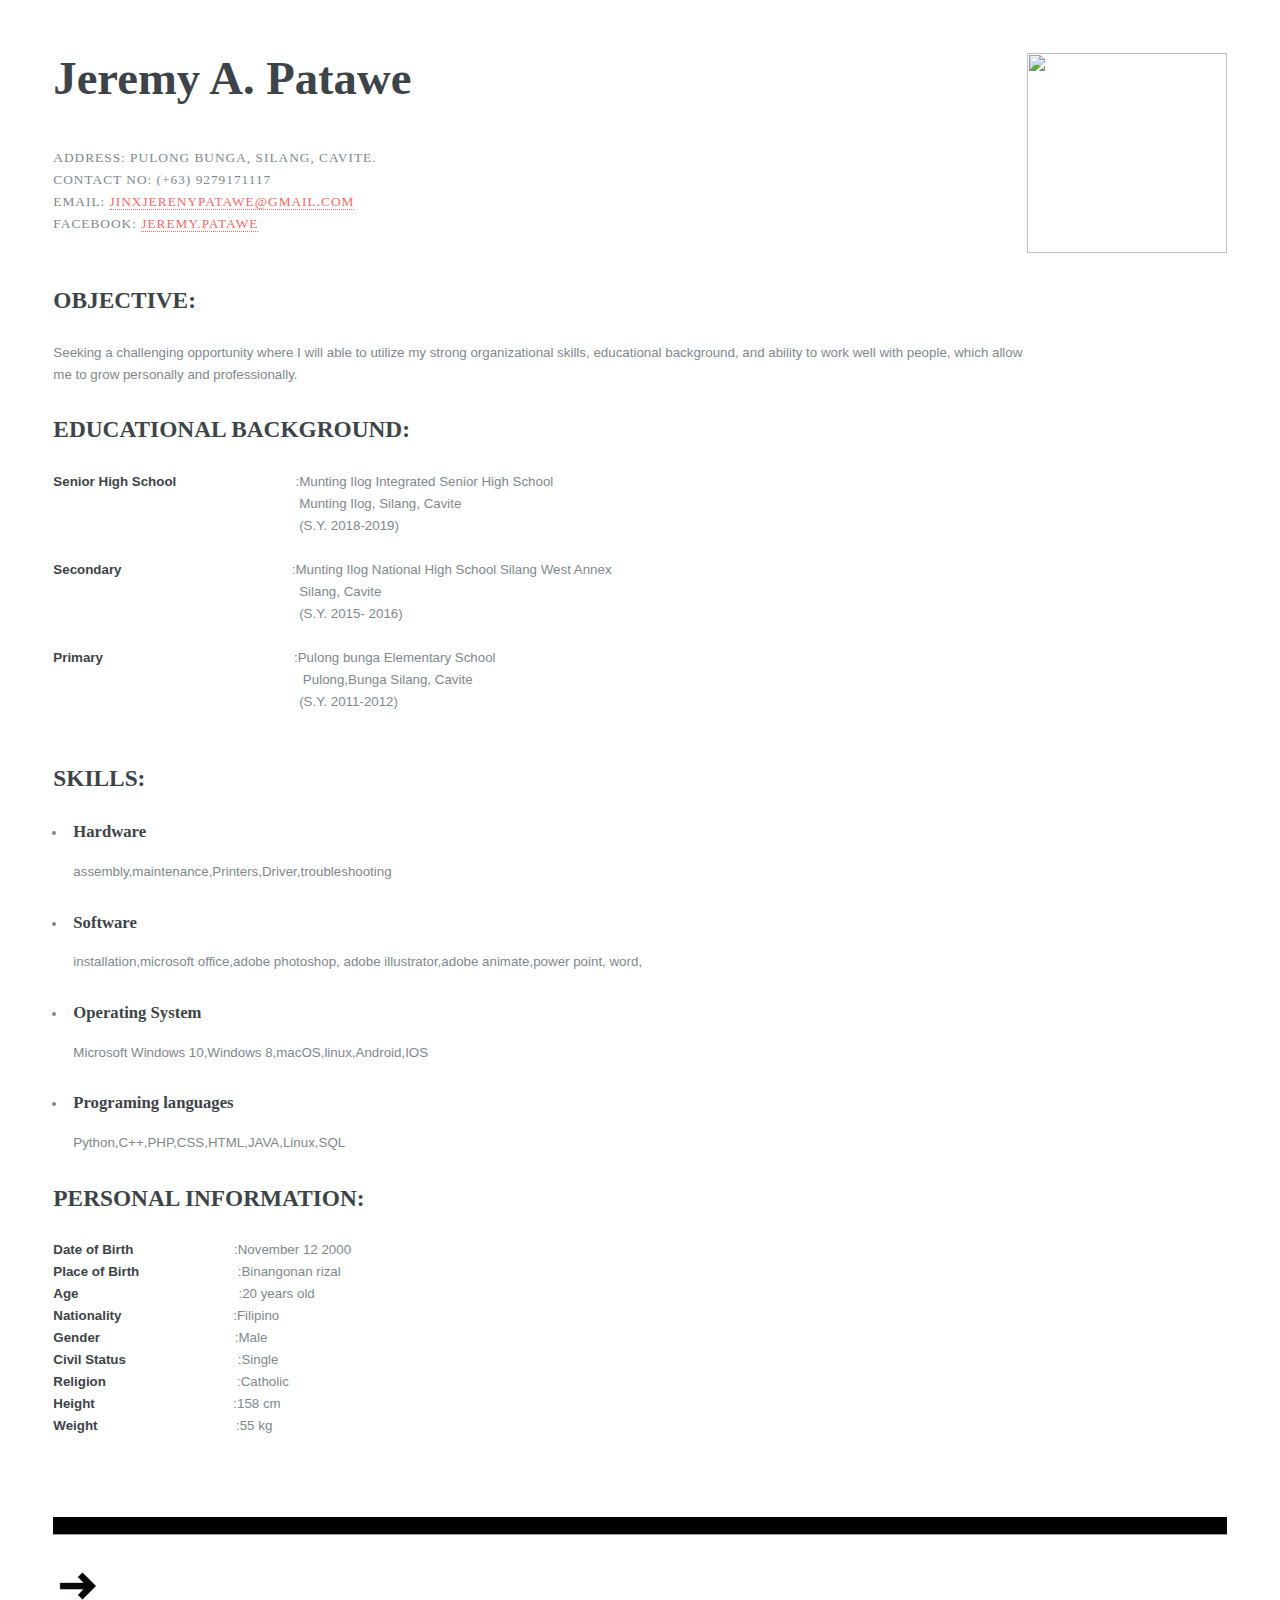
==== index.html @ 968ca58b "my first site" ====
<!DOCTYPE HTML>
<html>
	<head>
		<title>resume</title>
		<meta charset="utf-8" />
		<meta name="viewport" content="width=device-width, initial-scale=1, user-scalable=no" />
		<link rel="stylesheet" href="assets/css/main.css" />
	</head>
	<body class="is-preload">

			<div id="wrapper">

					<div id="main">
						<div class="inner">

							

							<!-- Banner -->
								<section id="banner">
									<div class="content">
										<header>
											<h1>Jeremy A. Patawe</h1>
											<br>
											<p>Address: Pulong Bunga, silang, Cavite.
												<br> Contact No: (+63) 9279171117
												<br> Email: <a href="https://mail.google.com/mail/u/0/?tab=rm#inboxhttps://mail.google.com/mail/u/0/?tab=rm#inbox">jinxjerenypatawe@gmail.com</a>
												<br> Facebook: <A href="https://www.facebook.com/jeremy.patawe">jeremy.patawe</A>
											</p>
										</header>
										<br>
										<h2>OBJECTIVE:</h2>
										<p>Seeking a challenging opportunity where I will able to utilize my strong organizational skills, educational background, and ability to work well with people, which allow me to grow personally and professionally.</p>

										<h2>EDUCATIONAL BACKGROUND:</h2>
										<p>
											<strong>Senior High School</strong> &emsp; &emsp;  &emsp;  &emsp; &emsp;  &emsp;  &emsp;:Munting Ilog Integrated Senior High School<br>
											&emsp; &emsp;  &emsp;  &emsp; &emsp;  &emsp;  &emsp; &emsp; &emsp;  &emsp;  &emsp; &emsp;  &emsp;  &emsp; &nbsp; Munting Ilog, Silang, Cavite<br>
											&emsp; &emsp;  &emsp;  &emsp; &emsp;  &emsp;  &emsp; &emsp; &emsp;  &emsp;  &emsp; &emsp;  &emsp;  &emsp; &nbsp; (S.Y. 2018-2019)<br><br>

											<strong>Secondary</strong> &emsp; &emsp;  &emsp; &emsp; &emsp;  &emsp;  &emsp; &emsp;  &emsp;  &emsp;:Munting Ilog National High School Silang West Annex<br>
											&emsp; &emsp;  &emsp;  &emsp; &emsp;  &emsp;  &emsp; &emsp; &emsp;  &emsp;  &emsp; &emsp;  &emsp;  &emsp; &nbsp; Silang, Cavite<br>
											&emsp; &emsp;  &emsp;  &emsp; &emsp;  &emsp;  &emsp; &emsp; &emsp;  &emsp;  &emsp; &emsp;  &emsp;  &emsp; &nbsp; (S.Y. 2015- 2016)<br><br>

											<strong>Primary</strong> &emsp; &emsp;  &emsp; &emsp; &emsp;  &emsp;  &emsp; &emsp;  &emsp;  &emsp; &emsp; :Pulong bunga Elementary School<br>
											&emsp; &emsp;  &emsp;  &emsp; &emsp;  &emsp;  &emsp; &emsp; &emsp;  &emsp;  &emsp; &emsp;  &emsp; &nbsp;  &nbsp; &emsp;Pulong,Bunga Silang, Cavite<br>
											&emsp; &emsp;  &emsp;  &emsp; &emsp;  &emsp;  &emsp; &emsp; &emsp;  &emsp;  &emsp; &emsp;  &emsp;  &emsp; &nbsp; (S.Y. 2011-2012)<br><br>
										</p>


										<h2>SKILLS:</h2>
										<ul>
											<li><strong><h3>Hardware</h3></strong>
											<p>assembly,maintenance,Printers,Driver,troubleshooting</p>
											</li>

											<li><strong><h3>Software</h3></strong>
											<p>installation,microsoft office,adobe photoshop, adobe illustrator,adobe animate,power point, word,</p>
											</li>

											<li><strong><h3>Operating System</h3></strong>
											<p>Microsoft Windows 10,Windows 8,macOS,linux,Android,IOS</p>
											</li>

											<li><strong><h3>Programing languages</h3></strong>
											<p>Python,C++,PHP,CSS,HTML,JAVA,Linux,SQL</p>
											</li>
										</ul>


										<h2>PERSONAL INFORMATION:</h2>
										<p>
											<strong>Date of Birth</strong> &emsp;&emsp;&emsp;&emsp;&emsp;&emsp;&emsp; :November 12 2000<br>
											<strong>Place of Birth</strong> &emsp;&emsp;&emsp;&emsp;&emsp;&emsp;&nbsp;&nbsp;&nbsp; :Binangonan rizal<br>
											<strong>Age</strong>&emsp;&emsp;&emsp;&emsp;&emsp;&emsp;&emsp;&emsp;&emsp;&emsp;&emsp;&emsp;:20 years old<br>
											<strong>Nationality</strong> &emsp; &emsp;&emsp;&emsp;&emsp;&emsp; &emsp;&nbsp; :Filipino<br>
											<strong>Gender</strong> &emsp;&emsp;&emsp;&emsp;&emsp;&emsp;&emsp;&emsp;&emsp;&nbsp;&nbsp; :Male<br>
											<strong>Civil Status</strong> &emsp;&emsp;&emsp;&emsp;&emsp;&emsp;&emsp;&nbsp;&nbsp;&nbsp; :Single<br>
											<strong>Religion</strong> &emsp;&emsp;&emsp;&emsp;&emsp;&emsp;&emsp;&emsp;&emsp;&nbsp; :Catholic<br>
											<strong>Height</strong> &emsp;&emsp;&emsp;&emsp;&emsp;&emsp;&emsp;&emsp;&emsp;&nbsp;&nbsp;&nbsp; :158 cm<br>
											<strong>Weight</strong> &emsp;&emsp;&emsp;&emsp;&emsp;&emsp;&emsp;&emsp;&emsp;&nbsp;&nbsp;&nbsp; :55 kg<br>
										
										</p>
										
									</div>
									
										<img src="image/patawe.jpg" alt="" / width="200" height="200">
									
								</section>
								
								<hr color="black" size="20">

								<a href="next.html">
									<img src="image/left1.png" style="width:50px;height:50px;border:0" >
								</a>
							
						</div>
					</div>

			</div>		

		<!-- Scripts -->
			<script src="assets/js/jquery.min.js"></script>
			<script src="assets/js/browser.min.js"></script>
			<script src="assets/js/breakpoints.min.js"></script>
			<script src="assets/js/util.js"></script>
			<script src="assets/js/main.js"></script>

	</body>
</html>
---- assets/css/main.css ----
html, body, div, span, applet, object,
iframe, h1, h2, h3, h4, h5, h6, p, blockquote,
pre, a, abbr, acronym, address, big, cite,
code, del, dfn, em, img, ins, kbd, q, s, samp,
small, strike, strong, sub, sup, tt, var, b,
u, i, center, dl, dt, dd, ol, ul, li, fieldset,
form, label, legend, table, caption, tbody,
tfoot, thead, tr, th, td, article, aside,
canvas, details, embed, figure, figcaption,
footer, header, hgroup, menu, nav, output, ruby,
section, summary, time, mark, audio, video {
  margin: 0;
  padding: 0;
  border: 0;
  font-size: 100%;
  font: inherit;
  vertical-align: baseline; }
.center {
  display: block;
  margin-left: auto;
  margin-right: auto;
  width: 50%;
}
  
article, aside, details, figcaption, figure,
footer, header, hgroup, menu, nav, section {
  display: block; }

body {
  line-height: 1; }

ol, ul {
  list-style: none; }

blockquote, q {
  quotes: none; }
  blockquote:before, blockquote:after, q:before, q:after {
    content: '';
    content: none; }

table {
  border-collapse: collapse;
  border-spacing: 0; }

body {
  -webkit-text-size-adjust: none; }

mark {
  background-color: transparent;
  color: inherit; }

input::-moz-focus-inner {
  border: 0;
  padding: 0; }

input, select, textarea {
  -moz-appearance: none;
  -webkit-appearance: none;
  -ms-appearance: none;
  appearance: none; }

/* Basic */
@-ms-viewport {
  width: device-width; }

body {
  -ms-overflow-style: scrollbar; }

@media screen and (max-width: 480px) {
  html, body {
    min-width: 320px; } }

html {
  box-sizing: border-box; }

*, *:before, *:after {
  box-sizing: inherit; }

body {
  background: #ffffff; }
  body.is-preload *, body.is-preload *:before, body.is-preload *:after, body.is-resizing *, body.is-resizing *:before, body.is-resizing *:after {
    -moz-animation: none !important;
    -webkit-animation: none !important;
    -ms-animation: none !important;
    animation: none !important;
    -moz-transition: none !important;
    -webkit-transition: none !important;
    -ms-transition: none !important;
    transition: none !important; }

/* Type */
body, input, select, textarea {
  color: #7f888f;
  font-family: "Open Sans", sans-serif;
  font-size: 13pt;
  font-weight: 400;
  line-height: 1.65; }
  @media screen and (max-width: 1680px) {
    body, input, select, textarea {
      font-size: 11pt; } }
  @media screen and (max-width: 1280px) {
    body, input, select, textarea {
      font-size: 10pt; } }
  @media screen and (max-width: 360px) {
    body, input, select, textarea {
      font-size: 9pt; } }

a {
  -moz-transition: color 0.2s ease-in-out, border-bottom-color 0.2s ease-in-out;
  -webkit-transition: color 0.2s ease-in-out, border-bottom-color 0.2s ease-in-out;
  -ms-transition: color 0.2s ease-in-out, border-bottom-color 0.2s ease-in-out;
  transition: color 0.2s ease-in-out, border-bottom-color 0.2s ease-in-out;
  border-bottom: dotted 1px;
  color: #f56a6a;
  text-decoration: none; }
  a:hover {
    border-bottom-color: #f56a6a;
    color: #f56a6a !important; }
    a:hover strong {
      color: inherit; }

strong, b {
  color: #3d4449;
  font-weight: 600; }

em, i {
  font-style: italic; }

p {
  margin: 0 0 2em 0; }

h1, h2, h3, h4, h5, h6 {
  color: #3d4449;
  font-family: "Roboto Slab", serif;
  font-weight: 700;
  line-height: 1.5;
  margin: 0 0 1em 0; }
  h1 a, h2 a, h3 a, h4 a, h5 a, h6 a {
    color: inherit;
    text-decoration: none;
    border-bottom: 0; }

h1 {
  font-size: 4em;
  margin: 0 0 0.5em 0;
  line-height: 1.3; }

h2 {
  font-size: 1.75em; }

h3 {
  font-size: 1.25em; }

h4 {
  font-size: 1.1em; }

h5 {
  font-size: 0.9em; }

h6 {
  font-size: 0.7em; }

@media screen and (max-width: 1680px) {
  h1 {
    font-size: 3.5em; } }

@media screen and (max-width: 980px) {
  h1 {
    font-size: 3.25em; } }

@media screen and (max-width: 736px) {
  h1 {
    font-size: 2em;
    line-height: 1.4; }
  h2 {
    font-size: 1.5em; } }

sub {
  font-size: 0.8em;
  position: relative;
  top: 0.5em; }

sup {
  font-size: 0.8em;
  position: relative;
  top: -0.5em; }

blockquote {
  border-left: solid 3px rgba(210, 215, 217, 0.75);
  font-style: italic;
  margin: 0 0 2em 0;
  padding: 0.5em 0 0.5em 2em; }

code {
  background: rgba(230, 235, 237, 0.25);
  border-radius: 0.375em;
  border: solid 1px rgba(210, 215, 217, 0.75);
  font-family: "Courier New", monospace;
  font-size: 0.9em;
  margin: 0 0.25em;
  padding: 0.25em 0.65em; }

pre {
  -webkit-overflow-scrolling: touch;
  font-family: "Courier New", monospace;
  font-size: 0.9em;
  margin: 0 0 2em 0; }
  pre code {
    display: block;
    line-height: 1.75;
    padding: 1em 1.5em;
    overflow-x: auto; }

hr {
  border: 0;
  border-bottom: solid 1px rgba(210, 215, 217, 0.75);
  margin: 2em 0; }
  hr.major {
    margin: 3em 0; }

.align-left {
  text-align: left; }

.align-center {
  text-align: center; }

.align-right {
  text-align: right; }

/* Row */
.row {
  display: flex;
  flex-wrap: wrap;
  box-sizing: border-box;
  align-items: stretch; }
  .row > * {
    box-sizing: border-box; }
  .row.gtr-uniform > * > :last-child {
    margin-bottom: 0; }
  .row.aln-left {
    justify-content: flex-start; }
  .row.aln-center {
    justify-content: center; }
  .row.aln-right {
    justify-content: flex-end; }
  .row.aln-top {
    align-items: flex-start; }
  .row.aln-middle {
    align-items: center; }
  .row.aln-bottom {
    align-items: flex-end; }
  .row > .imp {
    order: -1; }
  .row > .col-1 {
    width: 8.33333%; }
  .row > .off-1 {
    margin-left: 8.33333%; }
  .row > .col-2 {
    width: 16.66667%; }
  .row > .off-2 {
    margin-left: 16.66667%; }
  .row > .col-3 {
    width: 25%; }
  .row > .off-3 {
    margin-left: 25%; }
  .row > .col-4 {
    width: 33.33333%; }
  .row > .off-4 {
    margin-left: 33.33333%; }
  .row > .col-5 {
    width: 41.66667%; }
  .row > .off-5 {
    margin-left: 41.66667%; }
  .row > .col-6 {
    width: 50%; }
  .row > .off-6 {
    margin-left: 50%; }
  .row > .col-7 {
    width: 58.33333%; }
  .row > .off-7 {
    margin-left: 58.33333%; }
  .row > .col-8 {
    width: 66.66667%; }
  .row > .off-8 {
    margin-left: 66.66667%; }
  .row > .col-9 {
    width: 75%; }
  .row > .off-9 {
    margin-left: 75%; }
  .row > .col-10 {
    width: 83.33333%; }
  .row > .off-10 {
    margin-left: 83.33333%; }
  .row > .col-11 {
    width: 91.66667%; }
  .row > .off-11 {
    margin-left: 91.66667%; }
  .row > .col-12 {
    width: 100%; }
  .row > .off-12 {
    margin-left: 100%; }
  .row.gtr-0 {
    margin-top: 0;
    margin-left: 0em; }
    .row.gtr-0 > * {
      padding: 0 0 0 0em; }
    .row.gtr-0.gtr-uniform {
      margin-top: 0em; }
      .row.gtr-0.gtr-uniform > * {
        padding-top: 0em; }
  .row.gtr-25 {
    margin-top: 0;
    margin-left: -0.375em; }
    .row.gtr-25 > * {
      padding: 0 0 0 0.375em; }
    .row.gtr-25.gtr-uniform {
      margin-top: -0.375em; }
      .row.gtr-25.gtr-uniform > * {
        padding-top: 0.375em; }
  .row.gtr-50 {
    margin-top: 0;
    margin-left: -0.75em; }
    .row.gtr-50 > * {
      padding: 0 0 0 0.75em; }
    .row.gtr-50.gtr-uniform {
      margin-top: -0.75em; }
      .row.gtr-50.gtr-uniform > * {
        padding-top: 0.75em; }
  .row {
    margin-top: 0;
    margin-left: -1.5em; }
    .row > * {
      padding: 0 0 0 1.5em; }
    .row.gtr-uniform {
      margin-top: -1.5em; }
      .row.gtr-uniform > * {
        padding-top: 1.5em; }
  .row.gtr-150 {
    margin-top: 0;
    margin-left: -2.25em; }
    .row.gtr-150 > * {
      padding: 0 0 0 2.25em; }
    .row.gtr-150.gtr-uniform {
      margin-top: -2.25em; }
      .row.gtr-150.gtr-uniform > * {
        padding-top: 2.25em; }
  .row.gtr-200 {
    margin-top: 0;
    margin-left: -3em; }
    .row.gtr-200 > * {
      padding: 0 0 0 3em; }
    .row.gtr-200.gtr-uniform {
      margin-top: -3em; }
      .row.gtr-200.gtr-uniform > * {
        padding-top: 3em; }
  @media screen and (max-width: 1680px) {
    .row {
      display: flex;
      flex-wrap: wrap;
      box-sizing: border-box;
      align-items: stretch; }
      .row > * {
        box-sizing: border-box; }
      .row.gtr-uniform > * > :last-child {
        margin-bottom: 0; }
      .row.aln-left {
        justify-content: flex-start; }
      .row.aln-center {
        justify-content: center; }
      .row.aln-right {
        justify-content: flex-end; }
      .row.aln-top {
        align-items: flex-start; }
      .row.aln-middle {
        align-items: center; }
      .row.aln-bottom {
        align-items: flex-end; }
      .row > .imp-xlarge {
        order: -1; }
      .row > .col-1-xlarge {
        width: 8.33333%; }
      .row > .off-1-xlarge {
        margin-left: 8.33333%; }
      .row > .col-2-xlarge {
        width: 16.66667%; }
      .row > .off-2-xlarge {
        margin-left: 16.66667%; }
      .row > .col-3-xlarge {
        width: 25%; }
      .row > .off-3-xlarge {
        margin-left: 25%; }
      .row > .col-4-xlarge {
        width: 33.33333%; }
      .row > .off-4-xlarge {
        margin-left: 33.33333%; }
      .row > .col-5-xlarge {
        width: 41.66667%; }
      .row > .off-5-xlarge {
        margin-left: 41.66667%; }
      .row > .col-6-xlarge {
        width: 50%; }
      .row > .off-6-xlarge {
        margin-left: 50%; }
      .row > .col-7-xlarge {
        width: 58.33333%; }
      .row > .off-7-xlarge {
        margin-left: 58.33333%; }
      .row > .col-8-xlarge {
        width: 66.66667%; }
      .row > .off-8-xlarge {
        margin-left: 66.66667%; }
      .row > .col-9-xlarge {
        width: 75%; }
      .row > .off-9-xlarge {
        margin-left: 75%; }
      .row > .col-10-xlarge {
        width: 83.33333%; }
      .row > .off-10-xlarge {
        margin-left: 83.33333%; }
      .row > .col-11-xlarge {
        width: 91.66667%; }
      .row > .off-11-xlarge {
        margin-left: 91.66667%; }
      .row > .col-12-xlarge {
        width: 100%; }
      .row > .off-12-xlarge {
        margin-left: 100%; }
      .row.gtr-0 {
        margin-top: 0;
        margin-left: 0em; }
        .row.gtr-0 > * {
          padding: 0 0 0 0em; }
        .row.gtr-0.gtr-uniform {
          margin-top: 0em; }
          .row.gtr-0.gtr-uniform > * {
            padding-top: 0em; }
      .row.gtr-25 {
        margin-top: 0;
        margin-left: -0.375em; }
        .row.gtr-25 > * {
          padding: 0 0 0 0.375em; }
        .row.gtr-25.gtr-uniform {
          margin-top: -0.375em; }
          .row.gtr-25.gtr-uniform > * {
            padding-top: 0.375em; }
      .row.gtr-50 {
        margin-top: 0;
        margin-left: -0.75em; }
        .row.gtr-50 > * {
          padding: 0 0 0 0.75em; }
        .row.gtr-50.gtr-uniform {
          margin-top: -0.75em; }
          .row.gtr-50.gtr-uniform > * {
            padding-top: 0.75em; }
      .row {
        margin-top: 0;
        margin-left: -1.5em; }
        .row > * {
          padding: 0 0 0 1.5em; }
        .row.gtr-uniform {
          margin-top: -1.5em; }
          .row.gtr-uniform > * {
            padding-top: 1.5em; }
      .row.gtr-150 {
        margin-top: 0;
        margin-left: -2.25em; }
        .row.gtr-150 > * {
          padding: 0 0 0 2.25em; }
        .row.gtr-150.gtr-uniform {
          margin-top: -2.25em; }
          .row.gtr-150.gtr-uniform > * {
            padding-top: 2.25em; }
      .row.gtr-200 {
        margin-top: 0;
        margin-left: -3em; }
        .row.gtr-200 > * {
          padding: 0 0 0 3em; }
        .row.gtr-200.gtr-uniform {
          margin-top: -3em; }
          .row.gtr-200.gtr-uniform > * {
            padding-top: 3em; } }
  @media screen and (max-width: 1280px) {
    .row {
      display: flex;
      flex-wrap: wrap;
      box-sizing: border-box;
      align-items: stretch; }
      .row > * {
        box-sizing: border-box; }
      .row.gtr-uniform > * > :last-child {
        margin-bottom: 0; }
      .row.aln-left {
        justify-content: flex-start; }
      .row.aln-center {
        justify-content: center; }
      .row.aln-right {
        justify-content: flex-end; }
      .row.aln-top {
        align-items: flex-start; }
      .row.aln-middle {
        align-items: center; }
      .row.aln-bottom {
        align-items: flex-end; }
      .row > .imp-large {
        order: -1; }
      .row > .col-1-large {
        width: 8.33333%; }
      .row > .off-1-large {
        margin-left: 8.33333%; }
      .row > .col-2-large {
        width: 16.66667%; }
      .row > .off-2-large {
        margin-left: 16.66667%; }
      .row > .col-3-large {
        width: 25%; }
      .row > .off-3-large {
        margin-left: 25%; }
      .row > .col-4-large {
        width: 33.33333%; }
      .row > .off-4-large {
        margin-left: 33.33333%; }
      .row > .col-5-large {
        width: 41.66667%; }
      .row > .off-5-large {
        margin-left: 41.66667%; }
      .row > .col-6-large {
        width: 50%; }
      .row > .off-6-large {
        margin-left: 50%; }
      .row > .col-7-large {
        width: 58.33333%; }
      .row > .off-7-large {
        margin-left: 58.33333%; }
      .row > .col-8-large {
        width: 66.66667%; }
      .row > .off-8-large {
        margin-left: 66.66667%; }
      .row > .col-9-large {
        width: 75%; }
      .row > .off-9-large {
        margin-left: 75%; }
      .row > .col-10-large {
        width: 83.33333%; }
      .row > .off-10-large {
        margin-left: 83.33333%; }
      .row > .col-11-large {
        width: 91.66667%; }
      .row > .off-11-large {
        margin-left: 91.66667%; }
      .row > .col-12-large {
        width: 100%; }
      .row > .off-12-large {
        margin-left: 100%; }
      .row.gtr-0 {
        margin-top: 0;
        margin-left: 0em; }
        .row.gtr-0 > * {
          padding: 0 0 0 0em; }
        .row.gtr-0.gtr-uniform {
          margin-top: 0em; }
          .row.gtr-0.gtr-uniform > * {
            padding-top: 0em; }
      .row.gtr-25 {
        margin-top: 0;
        margin-left: -0.375em; }
        .row.gtr-25 > * {
          padding: 0 0 0 0.375em; }
        .row.gtr-25.gtr-uniform {
          margin-top: -0.375em; }
          .row.gtr-25.gtr-uniform > * {
            padding-top: 0.375em; }
      .row.gtr-50 {
        margin-top: 0;
        margin-left: -0.75em; }
        .row.gtr-50 > * {
          padding: 0 0 0 0.75em; }
        .row.gtr-50.gtr-uniform {
          margin-top: -0.75em; }
          .row.gtr-50.gtr-uniform > * {
            padding-top: 0.75em; }
      .row {
        margin-top: 0;
        margin-left: -1.5em; }
        .row > * {
          padding: 0 0 0 1.5em; }
        .row.gtr-uniform {
          margin-top: -1.5em; }
          .row.gtr-uniform > * {
            padding-top: 1.5em; }
      .row.gtr-150 {
        margin-top: 0;
        margin-left: -2.25em; }
        .row.gtr-150 > * {
          padding: 0 0 0 2.25em; }
        .row.gtr-150.gtr-uniform {
          margin-top: -2.25em; }
          .row.gtr-150.gtr-uniform > * {
            padding-top: 2.25em; }
      .row.gtr-200 {
        margin-top: 0;
        margin-left: -3em; }
        .row.gtr-200 > * {
          padding: 0 0 0 3em; }
        .row.gtr-200.gtr-uniform {
          margin-top: -3em; }
          .row.gtr-200.gtr-uniform > * {
            padding-top: 3em; } }
  @media screen and (max-width: 980px) {
    .row {
      display: flex;
      flex-wrap: wrap;
      box-sizing: border-box;
      align-items: stretch; }
      .row > * {
        box-sizing: border-box; }
      .row.gtr-uniform > * > :last-child {
        margin-bottom: 0; }
      .row.aln-left {
        justify-content: flex-start; }
      .row.aln-center {
        justify-content: center; }
      .row.aln-right {
        justify-content: flex-end; }
      .row.aln-top {
        align-items: flex-start; }
      .row.aln-middle {
        align-items: center; }
      .row.aln-bottom {
        align-items: flex-end; }
      .row > .imp-medium {
        order: -1; }
      .row > .col-1-medium {
        width: 8.33333%; }
      .row > .off-1-medium {
        margin-left: 8.33333%; }
      .row > .col-2-medium {
        width: 16.66667%; }
      .row > .off-2-medium {
        margin-left: 16.66667%; }
      .row > .col-3-medium {
        width: 25%; }
      .row > .off-3-medium {
        margin-left: 25%; }
      .row > .col-4-medium {
        width: 33.33333%; }
      .row > .off-4-medium {
        margin-left: 33.33333%; }
      .row > .col-5-medium {
        width: 41.66667%; }
      .row > .off-5-medium {
        margin-left: 41.66667%; }
      .row > .col-6-medium {
        width: 50%; }
      .row > .off-6-medium {
        margin-left: 50%; }
      .row > .col-7-medium {
        width: 58.33333%; }
      .row > .off-7-medium {
        margin-left: 58.33333%; }
      .row > .col-8-medium {
        width: 66.66667%; }
      .row > .off-8-medium {
        margin-left: 66.66667%; }
      .row > .col-9-medium {
        width: 75%; }
      .row > .off-9-medium {
        margin-left: 75%; }
      .row > .col-10-medium {
        width: 83.33333%; }
      .row > .off-10-medium {
        margin-left: 83.33333%; }
      .row > .col-11-medium {
        width: 91.66667%; }
      .row > .off-11-medium {
        margin-left: 91.66667%; }
      .row > .col-12-medium {
        width: 100%; }
      .row > .off-12-medium {
        margin-left: 100%; }
      .row.gtr-0 {
        margin-top: 0;
        margin-left: 0em; }
        .row.gtr-0 > * {
          padding: 0 0 0 0em; }
        .row.gtr-0.gtr-uniform {
          margin-top: 0em; }
          .row.gtr-0.gtr-uniform > * {
            padding-top: 0em; }
      .row.gtr-25 {
        margin-top: 0;
        margin-left: -0.375em; }
        .row.gtr-25 > * {
          padding: 0 0 0 0.375em; }
        .row.gtr-25.gtr-uniform {
          margin-top: -0.375em; }
          .row.gtr-25.gtr-uniform > * {
            padding-top: 0.375em; }
      .row.gtr-50 {
        margin-top: 0;
        margin-left: -0.75em; }
        .row.gtr-50 > * {
          padding: 0 0 0 0.75em; }
        .row.gtr-50.gtr-uniform {
          margin-top: -0.75em; }
          .row.gtr-50.gtr-uniform > * {
            padding-top: 0.75em; }
      .row {
        margin-top: 0;
        margin-left: -1.5em; }
        .row > * {
          padding: 0 0 0 1.5em; }
        .row.gtr-uniform {
          margin-top: -1.5em; }
          .row.gtr-uniform > * {
            padding-top: 1.5em; }
      .row.gtr-150 {
        margin-top: 0;
        margin-left: -2.25em; }
        .row.gtr-150 > * {
          padding: 0 0 0 2.25em; }
        .row.gtr-150.gtr-uniform {
          margin-top: -2.25em; }
          .row.gtr-150.gtr-uniform > * {
            padding-top: 2.25em; }
      .row.gtr-200 {
        margin-top: 0;
        margin-left: -3em; }
        .row.gtr-200 > * {
          padding: 0 0 0 3em; }
        .row.gtr-200.gtr-uniform {
          margin-top: -3em; }
          .row.gtr-200.gtr-uniform > * {
            padding-top: 3em; } }
  @media screen and (max-width: 736px) {
    .row {
      display: flex;
      flex-wrap: wrap;
      box-sizing: border-box;
      align-items: stretch; }
      .row > * {
        box-sizing: border-box; }
      .row.gtr-uniform > * > :last-child {
        margin-bottom: 0; }
      .row.aln-left {
        justify-content: flex-start; }
      .row.aln-center {
        justify-content: center; }
      .row.aln-right {
        justify-content: flex-end; }
      .row.aln-top {
        align-items: flex-start; }
      .row.aln-middle {
        align-items: center; }
      .row.aln-bottom {
        align-items: flex-end; }
      .row > .imp-small {
        order: -1; }
      .row > .col-1-small {
        width: 8.33333%; }
      .row > .off-1-small {
        margin-left: 8.33333%; }
      .row > .col-2-small {
        width: 16.66667%; }
      .row > .off-2-small {
        margin-left: 16.66667%; }
      .row > .col-3-small {
        width: 25%; }
      .row > .off-3-small {
        margin-left: 25%; }
      .row > .col-4-small {
        width: 33.33333%; }
      .row > .off-4-small {
        margin-left: 33.33333%; }
      .row > .col-5-small {
        width: 41.66667%; }
      .row > .off-5-small {
        margin-left: 41.66667%; }
      .row > .col-6-small {
        width: 50%; }
      .row > .off-6-small {
        margin-left: 50%; }
      .row > .col-7-small {
        width: 58.33333%; }
      .row > .off-7-small {
        margin-left: 58.33333%; }
      .row > .col-8-small {
        width: 66.66667%; }
      .row > .off-8-small {
        margin-left: 66.66667%; }
      .row > .col-9-small {
        width: 75%; }
      .row > .off-9-small {
        margin-left: 75%; }
      .row > .col-10-small {
        width: 83.33333%; }
      .row > .off-10-small {
        margin-left: 83.33333%; }
      .row > .col-11-small {
        width: 91.66667%; }
      .row > .off-11-small {
        margin-left: 91.66667%; }
      .row > .col-12-small {
        width: 100%; }
      .row > .off-12-small {
        margin-left: 100%; }
      .row.gtr-0 {
        margin-top: 0;
        margin-left: 0em; }
        .row.gtr-0 > * {
          padding: 0 0 0 0em; }
        .row.gtr-0.gtr-uniform {
          margin-top: 0em; }
          .row.gtr-0.gtr-uniform > * {
            padding-top: 0em; }
      .row.gtr-25 {
        margin-top: 0;
        margin-left: -0.375em; }
        .row.gtr-25 > * {
          padding: 0 0 0 0.375em; }
        .row.gtr-25.gtr-uniform {
          margin-top: -0.375em; }
          .row.gtr-25.gtr-uniform > * {
            padding-top: 0.375em; }
      .row.gtr-50 {
        margin-top: 0;
        margin-left: -0.75em; }
        .row.gtr-50 > * {
          padding: 0 0 0 0.75em; }
        .row.gtr-50.gtr-uniform {
          margin-top: -0.75em; }
          .row.gtr-50.gtr-uniform > * {
            padding-top: 0.75em; }
      .row {
        margin-top: 0;
        margin-left: -1.5em; }
        .row > * {
          padding: 0 0 0 1.5em; }
        .row.gtr-uniform {
          margin-top: -1.5em; }
          .row.gtr-uniform > * {
            padding-top: 1.5em; }
      .row.gtr-150 {
        margin-top: 0;
        margin-left: -2.25em; }
        .row.gtr-150 > * {
          padding: 0 0 0 2.25em; }
        .row.gtr-150.gtr-uniform {
          margin-top: -2.25em; }
          .row.gtr-150.gtr-uniform > * {
            padding-top: 2.25em; }
      .row.gtr-200 {
        margin-top: 0;
        margin-left: -3em; }
        .row.gtr-200 > * {
          padding: 0 0 0 3em; }
        .row.gtr-200.gtr-uniform {
          margin-top: -3em; }
          .row.gtr-200.gtr-uniform > * {
            padding-top: 3em; } }
  @media screen and (max-width: 480px) {
    .row {
      display: flex;
      flex-wrap: wrap;
      box-sizing: border-box;
      align-items: stretch; }
      .row > * {
        box-sizing: border-box; }
      .row.gtr-uniform > * > :last-child {
        margin-bottom: 0; }
      .row.aln-left {
        justify-content: flex-start; }
      .row.aln-center {
        justify-content: center; }
      .row.aln-right {
        justify-content: flex-end; }
      .row.aln-top {
        align-items: flex-start; }
      .row.aln-middle {
        align-items: center; }
      .row.aln-bottom {
        align-items: flex-end; }
      .row > .imp-xsmall {
        order: -1; }
      .row > .col-1-xsmall {
        width: 8.33333%; }
      .row > .off-1-xsmall {
        margin-left: 8.33333%; }
      .row > .col-2-xsmall {
        width: 16.66667%; }
      .row > .off-2-xsmall {
        margin-left: 16.66667%; }
      .row > .col-3-xsmall {
        width: 25%; }
      .row > .off-3-xsmall {
        margin-left: 25%; }
      .row > .col-4-xsmall {
        width: 33.33333%; }
      .row > .off-4-xsmall {
        margin-left: 33.33333%; }
      .row > .col-5-xsmall {
        width: 41.66667%; }
      .row > .off-5-xsmall {
        margin-left: 41.66667%; }
      .row > .col-6-xsmall {
        width: 50%; }
      .row > .off-6-xsmall {
        margin-left: 50%; }
      .row > .col-7-xsmall {
        width: 58.33333%; }
      .row > .off-7-xsmall {
        margin-left: 58.33333%; }
      .row > .col-8-xsmall {
        width: 66.66667%; }
      .row > .off-8-xsmall {
        margin-left: 66.66667%; }
      .row > .col-9-xsmall {
        width: 75%; }
      .row > .off-9-xsmall {
        margin-left: 75%; }
      .row > .col-10-xsmall {
        width: 83.33333%; }
      .row > .off-10-xsmall {
        margin-left: 83.33333%; }
      .row > .col-11-xsmall {
        width: 91.66667%; }
      .row > .off-11-xsmall {
        margin-left: 91.66667%; }
      .row > .col-12-xsmall {
        width: 100%; }
      .row > .off-12-xsmall {
        margin-left: 100%; }
      .row.gtr-0 {
        margin-top: 0;
        margin-left: 0em; }
        .row.gtr-0 > * {
          padding: 0 0 0 0em; }
        .row.gtr-0.gtr-uniform {
          margin-top: 0em; }
          .row.gtr-0.gtr-uniform > * {
            padding-top: 0em; }
      .row.gtr-25 {
        margin-top: 0;
        margin-left: -0.375em; }
        .row.gtr-25 > * {
          padding: 0 0 0 0.375em; }
        .row.gtr-25.gtr-uniform {
          margin-top: -0.375em; }
          .row.gtr-25.gtr-uniform > * {
            padding-top: 0.375em; }
      .row.gtr-50 {
        margin-top: 0;
        margin-left: -0.75em; }
        .row.gtr-50 > * {
          padding: 0 0 0 0.75em; }
        .row.gtr-50.gtr-uniform {
          margin-top: -0.75em; }
          .row.gtr-50.gtr-uniform > * {
            padding-top: 0.75em; }
      .row {
        margin-top: 0;
        margin-left: -1.5em; }
        .row > * {
          padding: 0 0 0 1.5em; }
        .row.gtr-uniform {
          margin-top: -1.5em; }
          .row.gtr-uniform > * {
            padding-top: 1.5em; }
      .row.gtr-150 {
        margin-top: 0;
        margin-left: -2.25em; }
        .row.gtr-150 > * {
          padding: 0 0 0 2.25em; }
        .row.gtr-150.gtr-uniform {
          margin-top: -2.25em; }
          .row.gtr-150.gtr-uniform > * {
            padding-top: 2.25em; }
      .row.gtr-200 {
        margin-top: 0;
        margin-left: -3em; }
        .row.gtr-200 > * {
          padding: 0 0 0 3em; }
        .row.gtr-200.gtr-uniform {
          margin-top: -3em; }
          .row.gtr-200.gtr-uniform > * {
            padding-top: 3em; } }

/* Section/Article */
section.special, article.special {
  text-align: center; }

header p {
  font-family: "Roboto Slab", serif;
  font-size: 1em;
  font-weight: 400;
  letter-spacing: 0.075em;
  margin-top: -0.5em;
  text-transform: uppercase; }

header.major > :last-child {
  border-bottom: solid 3px #f56a6a;
  display: inline-block;
  margin: 0 0 2em 0;
  padding: 0 0.75em 0.5em 0; }

header.main > :last-child {
  margin: 0 0 1em 0; }

/* Form */
form {
  margin: 0 0 2em 0; }

label {
  color: #3d4449;
  display: block;
  font-size: 0.9em;
  font-weight: 600;
  margin: 0 0 1em 0; }

input[type="text"],
input[type="password"],
input[type="email"],
input[type="tel"],
input[type="search"],
input[type="url"],
select,
textarea {
  -moz-appearance: none;
  -webkit-appearance: none;
  -ms-appearance: none;
  appearance: none;
  background: #ffffff;
  border-radius: 0.375em;
  border: none;
  border: solid 1px rgba(210, 215, 217, 0.75);
  color: inherit;
  display: block;
  outline: 0;
  padding: 0 1em;
  text-decoration: none;
  width: 100%; }
  input[type="text"]:invalid,
  input[type="password"]:invalid,
  input[type="email"]:invalid,
  input[type="tel"]:invalid,
  input[type="search"]:invalid,
  input[type="url"]:invalid,
  select:invalid,
  textarea:invalid {
    box-shadow: none; }
  input[type="text"]:focus,
  input[type="password"]:focus,
  input[type="email"]:focus,
  input[type="tel"]:focus,
  input[type="search"]:focus,
  input[type="url"]:focus,
  select:focus,
  textarea:focus {
    border-color: #f56a6a;
    box-shadow: 0 0 0 1px #f56a6a; }

select {
  background-image: url("data:image/svg+xml;charset=utf8,%3Csvg xmlns='http://www.w3.org/2000/svg' width='40' height='40' preserveAspectRatio='none' viewBox='0 0 40 40'%3E%3Cpath d='M9.4,12.3l10.4,10.4l10.4-10.4c0.2-0.2,0.5-0.4,0.9-0.4c0.3,0,0.6,0.1,0.9,0.4l3.3,3.3c0.2,0.2,0.4,0.5,0.4,0.9 c0,0.4-0.1,0.6-0.4,0.9L20.7,31.9c-0.2,0.2-0.5,0.4-0.9,0.4c-0.3,0-0.6-0.1-0.9-0.4L4.3,17.3c-0.2-0.2-0.4-0.5-0.4-0.9 c0-0.4,0.1-0.6,0.4-0.9l3.3-3.3c0.2-0.2,0.5-0.4,0.9-0.4S9.1,12.1,9.4,12.3z' fill='rgba(210, 215, 217, 0.75)' /%3E%3C/svg%3E");
  background-size: 1.25em;
  background-repeat: no-repeat;
  background-position: calc(100% - 1em) center;
  height: 2.75em;
  padding-right: 2.75em;
  text-overflow: ellipsis; }
  select option {
    color: #3d4449;
    background: #ffffff; }
  select:focus::-ms-value {
    background-color: transparent; }
  select::-ms-expand {
    display: none; }

input[type="text"],
input[type="password"],
input[type="email"],
input[type="tel"],
input[type="search"],
input[type="url"],
select {
  height: 2.75em; }

textarea {
  padding: 0.75em 1em; }

input[type="checkbox"],
input[type="radio"] {
  -moz-appearance: none;
  -webkit-appearance: none;
  -ms-appearance: none;
  appearance: none;
  display: block;
  float: left;
  margin-right: -2em;
  opacity: 0;
  width: 1em;
  z-index: -1; }
  input[type="checkbox"] + label,
  input[type="radio"] + label {
    text-decoration: none;
    color: #7f888f;
    cursor: pointer;
    display: inline-block;
    font-size: 1em;
    font-weight: 400;
    padding-left: 2.4em;
    padding-right: 0.75em;
    position: relative; }
    input[type="checkbox"] + label:before,
    input[type="radio"] + label:before {
      -moz-osx-font-smoothing: grayscale;
      -webkit-font-smoothing: antialiased;
      display: inline-block;
      font-style: normal;
      font-variant: normal;
      text-rendering: auto;
      line-height: 1;
      text-transform: none !important;
      font-family: 'Font Awesome 5 Free';
      font-weight: 900; }
    input[type="checkbox"] + label:before,
    input[type="radio"] + label:before {
      background: #ffffff;
      border-radius: 0.375em;
      border: solid 1px rgba(210, 215, 217, 0.75);
      content: '';
      display: inline-block;
      font-size: 0.8em;
      height: 2.0625em;
      left: 0;
      line-height: 2.0625em;
      position: absolute;
      text-align: center;
      top: 0;
      width: 2.0625em; }
  input[type="checkbox"]:checked + label:before,
  input[type="radio"]:checked + label:before {
    background: #3d4449;
    border-color: #3d4449;
    color: #ffffff;
    content: '\f00c'; }
  input[type="checkbox"]:focus + label:before,
  input[type="radio"]:focus + label:before {
    border-color: #f56a6a;
    box-shadow: 0 0 0 1px #f56a6a; }

input[type="checkbox"] + label:before {
  border-radius: 0.375em; }

input[type="radio"] + label:before {
  border-radius: 100%; }

::-webkit-input-placeholder {
  color: #9fa3a6 !important;
  opacity: 1.0; }

:-moz-placeholder {
  color: #9fa3a6 !important;
  opacity: 1.0; }

::-moz-placeholder {
  color: #9fa3a6 !important;
  opacity: 1.0; }

:-ms-input-placeholder {
  color: #9fa3a6 !important;
  opacity: 1.0; }

/* Box */
.box {
  border-radius: 0.375em;
  border: solid 1px rgba(210, 215, 217, 0.75);
  margin-bottom: 2em;
  padding: 1.5em; }
  .box > :last-child,
  .box > :last-child > :last-child,
  .box > :last-child > :last-child > :last-child {
    margin-bottom: 0; }
  .box.alt {
    border: 0;
    border-radius: 0;
    padding: 0; }

/* Icon */
.icon {
  text-decoration: none;
  border-bottom: none;
  position: relative; }
  .icon:before {
    -moz-osx-font-smoothing: grayscale;
    -webkit-font-smoothing: antialiased;
    display: inline-block;
    font-style: normal;
    font-variant: normal;
    text-rendering: auto;
    line-height: 1;
    text-transform: none !important;
    font-family: 'Font Awesome 5 Free';
    font-weight: 400; }
  .icon > .label {
    display: none; }
  .icon:before {
    line-height: inherit; }
  .icon.solid:before {
    font-weight: 900; }
  .icon.brands:before {
    font-family: 'Font Awesome 5 Brands'; }

/* Image */
.image {
  border-radius: 0.375em;
  border: 0;
  display: inline-block;
  position: relative; }
  .image img {
    border-radius: 0.375em;
    display: block; }
  .image.left, .image.right {
    max-width: 40%; }
    .image.left img, .image.right img {
      width: 100%; }
  .image.left {
    float: left;
    padding: 0 1.5em 1em 0;
    top: 0.25em; }
  .image.right {
    float: right;
    padding: 0 0 1em 1.5em;
    top: 0.25em; }
  .image.fit {
    display: block;
    margin: 0 0 2em 0;
    width: 100%; }
    .image.fit img {
      width: 100%; }
  .image.main {
    display: block;
    margin: 0 0 3em 0;
    width: 100%; }
    .image.main img {
      width: 100%; }

a.image {
  overflow: hidden; }
  a.image img {
    -moz-transition: -moz-transform 0.2s ease;
    -webkit-transition: -webkit-transform 0.2s ease;
    -ms-transition: -ms-transform 0.2s ease;
    transition: transform 0.2s ease; }
  a.image:hover img {
    -moz-transform: scale(1.075);
    -webkit-transform: scale(1.075);
    -ms-transform: scale(1.075);
    transform: scale(1.075); }

/* List */
ol {
  list-style: decimal;
  margin: 0 0 2em 0;
  padding-left: 1.25em; }
  ol li {
    padding-left: 0.25em; }

ul {
  list-style: disc;
  margin: 0 0 2em 0;
  padding-left: 1em; }
  ul li {
    padding-left: 0.5em; }
  ul.alt {
    list-style: none;
    padding-left: 0; }
    ul.alt li {
      border-top: solid 1px rgba(210, 215, 217, 0.75);
      padding: 0.5em 0; }
      ul.alt li:first-child {
        border-top: 0;
        padding-top: 0; }

dl {
  margin: 0 0 2em 0; }
  dl dt {
    display: block;
    font-weight: 600;
    margin: 0 0 1em 0; }
  dl dd {
    margin-left: 2em; }

/* Actions */
ul.actions {
  display: -moz-flex;
  display: -webkit-flex;
  display: -ms-flex;
  display: flex;
  cursor: default;
  list-style: none;
  margin-left: -1em;
  padding-left: 0; }
  ul.actions li {
    padding: 0 0 0 1em;
    vertical-align: middle; }
  ul.actions.special {
    -moz-justify-content: center;
    -webkit-justify-content: center;
    -ms-justify-content: center;
    justify-content: center;
    width: 100%;
    margin-left: 0; }
    ul.actions.special li:first-child {
      padding-left: 0; }
  ul.actions.stacked {
    -moz-flex-direction: column;
    -webkit-flex-direction: column;
    -ms-flex-direction: column;
    flex-direction: column;
    margin-left: 0; }
    ul.actions.stacked li {
      padding: 1.3em 0 0 0; }
      ul.actions.stacked li:first-child {
        padding-top: 0; }
  ul.actions.fit {
    width: calc(100% + 1em); }
    ul.actions.fit li {
      -moz-flex-grow: 1;
      -webkit-flex-grow: 1;
      -ms-flex-grow: 1;
      flex-grow: 1;
      -moz-flex-shrink: 1;
      -webkit-flex-shrink: 1;
      -ms-flex-shrink: 1;
      flex-shrink: 1;
      width: 100%; }
      ul.actions.fit li > * {
        width: 100%; }
    ul.actions.fit.stacked {
      width: 100%; }

/* Icons */
ul.icons {
  cursor: default;
  list-style: none;
  padding-left: 0; }
  ul.icons li {
    display: inline-block;
    padding: 0 1em 0 0; }
    ul.icons li:last-child {
      padding-right: 0; }
    ul.icons li .icon {
      color: inherit; }
      ul.icons li .icon:before {
        font-size: 1.25em; }

/* Contact */
ul.contact {
  list-style: none;
  padding: 0; }
  ul.contact li {
    text-decoration: none;
    border-top: solid 1px rgba(210, 215, 217, 0.75);
    margin: 1.5em 0 0 0;
    padding: 1.5em 0 0 3em;
    position: relative; }
    ul.contact li:before {
      -moz-osx-font-smoothing: grayscale;
      -webkit-font-smoothing: antialiased;
      display: inline-block;
      font-style: normal;
      font-variant: normal;
      text-rendering: auto;
      line-height: 1;
      text-transform: none !important;
      font-family: 'Font Awesome 5 Free';
      font-weight: 400; }
    ul.contact li:before {
      color: #f56a6a;
      display: inline-block;
      font-size: 1.5em;
      height: 1.125em;
      left: 0;
      line-height: 1.125em;
      position: absolute;
      text-align: center;
      top: 1em;
      width: 1.5em; }
    ul.contact li:first-child {
      border-top: 0;
      margin-top: 0;
      padding-top: 0; }
      ul.contact li:first-child:before {
        top: 0; }
    ul.contact li a {
      color: inherit; }

/* Pagination */
ul.pagination {
  cursor: default;
  list-style: none;
  padding-left: 0; }
  ul.pagination li {
    display: inline-block;
    padding-left: 0;
    vertical-align: middle; }
    ul.pagination li > .page {
      -moz-transition: background-color 0.2s ease-in-out, color 0.2s ease-in-out;
      -webkit-transition: background-color 0.2s ease-in-out, color 0.2s ease-in-out;
      -ms-transition: background-color 0.2s ease-in-out, color 0.2s ease-in-out;
      transition: background-color 0.2s ease-in-out, color 0.2s ease-in-out;
      border-bottom: 0;
      border-radius: 0.375em;
      display: inline-block;
      font-size: 0.8em;
      font-weight: 600;
      height: 2em;
      line-height: 2em;
      margin: 0 0.125em;
      min-width: 2em;
      padding: 0 0.5em;
      text-align: center; }
      ul.pagination li > .page.active {
        background-color: #f56a6a;
        color: #ffffff !important; }
        ul.pagination li > .page.active:hover {
          background-color: #f67878; }
        ul.pagination li > .page.active:active {
          background-color: #f45c5c; }
    ul.pagination li:first-child {
      padding-right: 0.75em; }
    ul.pagination li:last-child {
      padding-left: 0.75em; }
  @media screen and (max-width: 480px) {
    ul.pagination li:nth-child(n+2):nth-last-child(n+2) {
      display: none; }
    ul.pagination li:first-child {
      padding-right: 0; } }

/* Table */
.table-wrapper {
  -webkit-overflow-scrolling: touch;
  overflow-x: auto; }

table {
  margin: 0 0 2em 0;
  width: 100%; }
  table tbody tr {
    border: solid 1px rgba(210, 215, 217, 0.75);
    border-left: 0;
    border-right: 0; }
    table tbody tr:nth-child(2n + 1) {
      background-color: rgba(230, 235, 237, 0.25); }
  table td {
    padding: 0.75em 0.75em; }
  table th {
    color: #3d4449;
    font-size: 0.9em;
    font-weight: 600;
    padding: 0 0.75em 0.75em 0.75em;
    text-align: left; }
  table thead {
    border-bottom: solid 2px rgba(210, 215, 217, 0.75); }
  table tfoot {
    border-top: solid 2px rgba(210, 215, 217, 0.75); }
  table.alt {
    border-collapse: separate; }
    table.alt tbody tr td {
      border: solid 1px rgba(210, 215, 217, 0.75);
      border-left-width: 0;
      border-top-width: 0; }
      table.alt tbody tr td:first-child {
        border-left-width: 1px; }
    table.alt tbody tr:first-child td {
      border-top-width: 1px; }
    table.alt thead {
      border-bottom: 0; }
    table.alt tfoot {
      border-top: 0; }

/* Button */
input[type="submit"],
input[type="reset"],
input[type="button"],
button,
.button {
  -moz-appearance: none;
  -webkit-appearance: none;
  -ms-appearance: none;
  appearance: none;
  -moz-transition: background-color 0.2s ease-in-out, color 0.2s ease-in-out;
  -webkit-transition: background-color 0.2s ease-in-out, color 0.2s ease-in-out;
  -ms-transition: background-color 0.2s ease-in-out, color 0.2s ease-in-out;
  transition: background-color 0.2s ease-in-out, color 0.2s ease-in-out;
  background-color: transparent;
  border-radius: 0.375em;
  border: 0;
  box-shadow: inset 0 0 0 2px #f56a6a;
  color: #f56a6a !important;
  cursor: pointer;
  display: inline-block;
  font-family: "Roboto Slab", serif;
  font-size: 0.8em;
  font-weight: 700;
  height: 3.5em;
  letter-spacing: 0.075em;
  line-height: 3.5em;
  padding: 0 2.25em;
  text-align: center;
  text-decoration: none;
  text-transform: uppercase;
  white-space: nowrap; }
  input[type="submit"]:hover,
  input[type="reset"]:hover,
  input[type="button"]:hover,
  button:hover,
  .button:hover {
    background-color: rgba(245, 106, 106, 0.05); }
  input[type="submit"]:active,
  input[type="reset"]:active,
  input[type="button"]:active,
  button:active,
  .button:active {
    background-color: rgba(245, 106, 106, 0.15); }
  input[type="submit"].icon:before,
  input[type="reset"].icon:before,
  input[type="button"].icon:before,
  button.icon:before,
  .button.icon:before {
    margin-right: 0.5em; }
  input[type="submit"].fit,
  input[type="reset"].fit,
  input[type="button"].fit,
  button.fit,
  .button.fit {
    width: 100%; }
  input[type="submit"].small,
  input[type="reset"].small,
  input[type="button"].small,
  button.small,
  .button.small {
    font-size: 0.6em; }
  input[type="submit"].large,
  input[type="reset"].large,
  input[type="button"].large,
  button.large,
  .button.large {
    font-size: 1em;
    height: 3.65em;
    line-height: 3.65em; }
  input[type="submit"].primary,
  input[type="reset"].primary,
  input[type="button"].primary,
  button.primary,
  .button.primary {
    background-color: #f56a6a;
    box-shadow: none;
    color: #ffffff !important; }
    input[type="submit"].primary:hover,
    input[type="reset"].primary:hover,
    input[type="button"].primary:hover,
    button.primary:hover,
    .button.primary:hover {
      background-color: #f67878; }
    input[type="submit"].primary:active,
    input[type="reset"].primary:active,
    input[type="button"].primary:active,
    button.primary:active,
    .button.primary:active {
      background-color: #f45c5c; }
  input[type="submit"].disabled, input[type="submit"]:disabled,
  input[type="reset"].disabled,
  input[type="reset"]:disabled,
  input[type="button"].disabled,
  input[type="button"]:disabled,
  button.disabled,
  button:disabled,
  .button.disabled,
  .button:disabled {
    pointer-events: none;
    opacity: 0.25; }

/* Mini Posts */
.mini-posts article {
  border-top: solid 1px rgba(210, 215, 217, 0.75);
  margin-top: 2em;
  padding-top: 2em; }
  .mini-posts article .image {
    display: block;
    margin: 0 0 1.5em 0; }
    .mini-posts article .image img {
      display: block;
      width: 100%; }
  .mini-posts article:first-child {
    border-top: 0;
    margin-top: 0;
    padding-top: 0; }

/* Features */
.features {
  display: -moz-flex;
  display: -webkit-flex;
  display: -ms-flex;
  display: flex;
  -moz-flex-wrap: wrap;
  -webkit-flex-wrap: wrap;
  -ms-flex-wrap: wrap;
  flex-wrap: wrap;
  margin: 0 0 2em -3em;
  width: calc(100% + 3em); }
  .features article {
    -moz-align-items: center;
    -webkit-align-items: center;
    -ms-align-items: center;
    align-items: center;
    display: -moz-flex;
    display: -webkit-flex;
    display: -ms-flex;
    display: flex;
    margin: 0 0 3em 3em;
    position: relative;
    width: calc(50% - 3em); }
    .features article:nth-child(2n - 1) {
      margin-right: 1.5em; }
    .features article:nth-child(2n) {
      margin-left: 1.5em; }
    .features article:nth-last-child(1), .features article:nth-last-child(2) {
      margin-bottom: 0; }
    .features article .icon {
      -moz-flex-grow: 0;
      -webkit-flex-grow: 0;
      -ms-flex-grow: 0;
      flex-grow: 0;
      -moz-flex-shrink: 0;
      -webkit-flex-shrink: 0;
      -ms-flex-shrink: 0;
      flex-shrink: 0;
      display: block;
      height: 10em;
      line-height: 10em;
      margin: 0 2em 0 0;
      text-align: center;
      width: 10em; }
      .features article .icon:before {
        color: #f56a6a;
        font-size: 2.75rem;
        position: relative;
        top: 0.05em; }
      .features article .icon:after {
        -moz-transform: rotate(45deg);
        -webkit-transform: rotate(45deg);
        -ms-transform: rotate(45deg);
        transform: rotate(45deg);
        border-radius: 0.25rem;
        border: solid 2px rgba(210, 215, 217, 0.75);
        content: '';
        display: block;
        height: 7em;
        left: 50%;
        margin: -3.5em 0 0 -3.5em;
        position: absolute;
        top: 50%;
        width: 7em; }
    .features article .content {
      -moz-flex-grow: 1;
      -webkit-flex-grow: 1;
      -ms-flex-grow: 1;
      flex-grow: 1;
      -moz-flex-shrink: 1;
      -webkit-flex-shrink: 1;
      -ms-flex-shrink: 1;
      flex-shrink: 1;
      width: 100%; }
      .features article .content > :last-child {
        margin-bottom: 0; }
  @media screen and (max-width: 980px) {
    .features {
      margin: 0 0 2em 0;
      width: 100%; }
      .features article {
        margin: 0 0 3em 0;
        width: 100%; }
        .features article:nth-child(2n - 1) {
          margin-right: 0; }
        .features article:nth-child(2n) {
          margin-left: 0; }
        .features article:nth-last-child(1), .features article:nth-last-child(2) {
          margin-bottom: 3em; }
        .features article:last-child {
          margin-bottom: 0; }
        .features article .icon {
          height: 8em;
          line-height: 8em;
          width: 8em; }
          .features article .icon:before {
            font-size: 2.25rem; }
          .features article .icon:after {
            height: 6em;
            margin: -3em 0 0 -3em;
            width: 6em; } }
  @media screen and (max-width: 480px) {
    .features article {
      -moz-flex-direction: column;
      -webkit-flex-direction: column;
      -ms-flex-direction: column;
      flex-direction: column;
      -moz-align-items: -moz-flex-start;
      -webkit-align-items: -webkit-flex-start;
      -ms-align-items: -ms-flex-start;
      align-items: flex-start; }
      .features article .icon {
        height: 6em;
        line-height: 6em;
        margin: 0 0 1.5em 0;
        width: 6em; }
        .features article .icon:before {
          font-size: 1.5rem; }
        .features article .icon:after {
          height: 4em;
          margin: -2em 0 0 -2em;
          width: 4em; } }
  @media screen and (max-width: 480px) {
    .features article .icon:before {
      font-size: 1.25rem; } }

/* Posts */
.posts {
  display: -moz-flex;
  display: -webkit-flex;
  display: -ms-flex;
  display: flex;
  -moz-flex-wrap: wrap;
  -webkit-flex-wrap: wrap;
  -ms-flex-wrap: wrap;
  flex-wrap: wrap;
  margin: 0 0 2em -6em;
  width: calc(100% + 6em); }
  .posts article {
    -moz-flex-grow: 0;
    -webkit-flex-grow: 0;
    -ms-flex-grow: 0;
    flex-grow: 0;
    -moz-flex-shrink: 1;
    -webkit-flex-shrink: 1;
    -ms-flex-shrink: 1;
    flex-shrink: 1;
    margin: 0 0 6em 6em;
    position: relative;
    width: calc(33.33333% - 6em); }
    .posts article:before {
      background: rgba(210, 215, 217, 0.75);
      content: '';
      display: block;
      height: calc(100% + 6em);
      left: -3em;
      position: absolute;
      top: 0;
      width: 1px; }
    .posts article:after {
      background: rgba(210, 215, 217, 0.75);
      bottom: -3em;
      content: '';
      display: block;
      height: 1px;
      position: absolute;
      right: 0;
      width: calc(100% + 6em); }
    .posts article > :last-child {
      margin-bottom: 0; }
    .posts article .image {
      display: block;
      margin: 0 0 2em 0; }
      .posts article .image img {
        display: block;
        width: 100%; }
  @media screen and (min-width: 1681px) {
    .posts article:nth-child(3n + 1):before {
      display: none; }
    .posts article:nth-child(3n + 1):after {
      width: 100%; }
    .posts article:nth-last-child(1), .posts article:nth-last-child(2), .posts article:nth-last-child(3) {
      margin-bottom: 0; }
      .posts article:nth-last-child(1):before, .posts article:nth-last-child(2):before, .posts article:nth-last-child(3):before {
        height: 100%; }
      .posts article:nth-last-child(1):after, .posts article:nth-last-child(2):after, .posts article:nth-last-child(3):after {
        display: none; } }
  @media screen and (max-width: 1680px) {
    .posts article {
      width: calc(50% - 6em); }
      .posts article:nth-last-child(3) {
        margin-bottom: 6em; } }
  @media screen and (min-width: 481px) and (max-width: 1680px) {
    .posts article:nth-child(2n + 1):before {
      display: none; }
    .posts article:nth-child(2n + 1):after {
      width: 100%; }
    .posts article:nth-last-child(1), .posts article:nth-last-child(2) {
      margin-bottom: 0; }
      .posts article:nth-last-child(1):before, .posts article:nth-last-child(2):before {
        height: 100%; }
      .posts article:nth-last-child(1):after, .posts article:nth-last-child(2):after {
        display: none; } }
  @media screen and (max-width: 736px) {
    .posts {
      margin: 0 0 2em -4.5em;
      width: calc(100% + 4.5em); }
      .posts article {
        margin: 0 0 4.5em 4.5em;
        width: calc(50% - 4.5em); }
        .posts article:before {
          height: calc(100% + 4.5em);
          left: -2.25em; }
        .posts article:after {
          bottom: -2.25em;
          width: calc(100% + 4.5em); }
        .posts article:nth-last-child(3) {
          margin-bottom: 4.5em; } }
  @media screen and (max-width: 480px) {
    .posts {
      margin: 0 0 2em 0;
      width: 100%; }
      .posts article {
        margin: 0 0 4.5em 0;
        width: 100%; }
        .posts article:before {
          display: none; }
        .posts article:after {
          width: 100%; }
        .posts article:last-child {
          margin-bottom: 0; }
          .posts article:last-child:after {
            display: none; } }

/* Wrapper */
#wrapper {
  display: -moz-flex;
  display: -webkit-flex;
  display: -ms-flex;
  display: flex;
  -moz-flex-direction: row-reverse;
  -webkit-flex-direction: row-reverse;
  -ms-flex-direction: row-reverse;
  flex-direction: row-reverse;
  min-height: 100vh; }

/* Main */
#main {
  -moz-flex-grow: 1;
  -webkit-flex-grow: 1;
  -ms-flex-grow: 1;
  flex-grow: 1;
  -moz-flex-shrink: 1;
  -webkit-flex-shrink: 1;
  -ms-flex-shrink: 1;
  flex-shrink: 1;
  width: 100%; }
  #main > .inner {
    padding: 0 6em 0.1em 6em ;
    margin: 0 auto;
    max-width: 110em; }
    #main > .inner > section {
      padding: 6em 0 4em 0 ;
      border-top: solid 2px rgba(210, 215, 217, 0.75); }
      #main > .inner > section:first-of-type {
        border-top: 0 !important; }
  @media screen and (max-width: 1680px) {
    #main > .inner {
      padding: 0 5em 0.1em 5em ; }
      #main > .inner > section {
        padding: 5em 0 3em 0 ; } }
  @media screen and (max-width: 1280px) {
    #main > .inner {
      padding: 0 4em 0.1em 4em ; }
      #main > .inner > section {
        padding: 4em 0 2em 0 ; } }
  @media screen and (max-width: 736px) {
    #main > .inner {
      padding: 0 2em 0.1em 2em ; }
      #main > .inner > section {
        padding: 3em 0 1em 0 ; } }

/* Sidebar */
#search form {
  text-decoration: none;
  position: relative; }
  #search form:before {
    -moz-osx-font-smoothing: grayscale;
    -webkit-font-smoothing: antialiased;
    display: inline-block;
    font-style: normal;
    font-variant: normal;
    text-rendering: auto;
    line-height: 1;
    text-transform: none !important;
    font-family: 'Font Awesome 5 Free';
    font-weight: 900; }
  #search form:before {
    -moz-transform: scaleX(-1);
    -webkit-transform: scaleX(-1);
    -ms-transform: scaleX(-1);
    transform: scaleX(-1);
    color: #7f888f;
    content: '\f002';
    cursor: default;
    display: block;
    font-size: 1.5em;
    height: 2em;
    line-height: 2em;
    opacity: 0.325;
    position: absolute;
    right: 0;
    text-align: center;
    top: 0;
    width: 2em; }
  #search form input[type="text"] {
    padding-right: 2.75em; }

#sidebar {
  -moz-flex-grow: 0;
  -webkit-flex-grow: 0;
  -ms-flex-grow: 0;
  flex-grow: 0;
  -moz-flex-shrink: 0;
  -webkit-flex-shrink: 0;
  -ms-flex-shrink: 0;
  flex-shrink: 0;
  -moz-transition: margin-left 0.5s ease, box-shadow 0.5s ease;
  -webkit-transition: margin-left 0.5s ease, box-shadow 0.5s ease;
  -ms-transition: margin-left 0.5s ease, box-shadow 0.5s ease;
  transition: margin-left 0.5s ease, box-shadow 0.5s ease;
  background-color: #f5f6f7;
  font-size: 0.9em;
  position: relative;
  width: 26em; }
  #sidebar h2 {
    font-size: 1.38889em; }
  #sidebar > .inner {
    padding: 2.22222em 2.22222em 2.44444em 2.22222em ;
    position: relative;
    width: 26em; }
    #sidebar > .inner > * {
      border-bottom: solid 2px rgba(210, 215, 217, 0.75);
      margin: 0 0 3.5em 0;
      padding: 0 0 3.5em 0; }
      #sidebar > .inner > * > :last-child {
        margin-bottom: 0; }
      #sidebar > .inner > *:last-child {
        border-bottom: 0;
        margin-bottom: 0;
        padding-bottom: 0; }
    #sidebar > .inner > .alt {
      background-color: #eff1f2;
      border-bottom: 0;
      margin: -2.22222em 0 4.44444em -2.22222em;
      padding: 2.22222em;
      width: calc(100% + 4.44444em); }
  #sidebar .toggle {
    text-decoration: none;
    -moz-transition: left 0.5s ease;
    -webkit-transition: left 0.5s ease;
    -ms-transition: left 0.5s ease;
    transition: left 0.5s ease;
    -webkit-tap-highlight-color: rgba(255, 255, 255, 0);
    border: 0;
    display: block;
    height: 7.5em;
    left: 26em;
    line-height: 7.5em;
    outline: 0;
    overflow: hidden;
    position: absolute;
    text-align: center;
    text-indent: -15em;
    white-space: nowrap;
    top: 0;
    width: 6em;
    z-index: 10000; }
    #sidebar .toggle:before {
      -moz-osx-font-smoothing: grayscale;
      -webkit-font-smoothing: antialiased;
      display: inline-block;
      font-style: normal;
      font-variant: normal;
      text-rendering: auto;
      line-height: 1;
      text-transform: none !important;
      font-family: 'Font Awesome 5 Free';
      font-weight: 900; }
    #sidebar .toggle:before {
      content: '\f0c9';
      font-size: 2rem;
      height: inherit;
      left: 0;
      line-height: inherit;
      position: absolute;
      text-indent: 0;
      top: 0;
      width: inherit; }
  #sidebar.inactive {
    margin-left: -26em; }
  @media screen and (max-width: 1680px) {
    #sidebar {
      width: 24em; }
      #sidebar > .inner {
        padding: 1.66667em 1.66667em 1.33333em 1.66667em ;
        width: 24em; }
        #sidebar > .inner > .alt {
          margin: -1.66667em 0 3.33333em -1.66667em;
          padding: 1.66667em;
          width: calc(100% + 3.33333em); }
      #sidebar .toggle {
        height: 6.25em;
        left: 24em;
        line-height: 6.25em;
        text-indent: 5em;
        width: 5em; }
        #sidebar .toggle:before {
          font-size: 1.5rem; }
      #sidebar.inactive {
        margin-left: -24em; } }
  @media screen and (max-width: 1280px) {
    #sidebar {
      box-shadow: 0 0 5em 0 rgba(0, 0, 0, 0.175);
      height: 100%;
      left: 0;
      position: fixed;
      top: 0;
      z-index: 10000; }
      #sidebar.inactive {
        box-shadow: none; }
      #sidebar > .inner {
        -webkit-overflow-scrolling: touch;
        height: 100%;
        left: 0;
        overflow-x: hidden;
        overflow-y: auto;
        position: absolute;
        top: 0; }
        #sidebar > .inner:after {
          content: '';
          display: block;
          height: 4em;
          width: 100%; }
      #sidebar .toggle {
        text-indent: 6em;
        width: 6em; }
        #sidebar .toggle:before {
          font-size: 1.5rem;
          margin-left: -0.4375em; }
      body.is-preload #sidebar {
        display: none; } }
  @media screen and (max-width: 736px) {
    #sidebar .toggle {
      text-indent: 7.25em;
      width: 7.25em; }
      #sidebar .toggle:before {
        color: #7f888f;
        margin-left: -0.0625em;
        margin-top: -0.25em;
        font-size: 1.1rem;
        z-index: 1; }
      #sidebar .toggle:after {
        background: rgba(222, 225, 226, 0.75);
        border-radius: 0.375em;
        content: '';
        height: 3.5em;
        left: 1em;
        position: absolute;
        top: 1em;
        width: 5em; } }

/* Header */
#header {
  display: -moz-flex;
  display: -webkit-flex;
  display: -ms-flex;
  display: flex;
  border-bottom: solid 5px #f56a6a;
  padding: 6em 0 1em 0;
  position: relative; }
  #header > * {
    -moz-flex: 1;
    -webkit-flex: 1;
    -ms-flex: 1;
    flex: 1;
    margin-bottom: 0; }
  #header .logo {
    border-bottom: 0;
    color: inherit;
    font-family: "Roboto Slab", serif;
    font-size: 1.125em; }
  #header .icons {
    text-align: right; }
  @media screen and (max-width: 1680px) {
    #header {
      padding-top: 5em; } }
  @media screen and (max-width: 736px) {
    #header {
      padding-top: 6.5em; }
      #header .logo {
        font-size: 1.25em;
        margin: 0; }
      #header .icons {
        height: 5em;
        line-height: 5em;
        position: absolute;
        right: -0.5em;
        top: 0; } }

/* Banner */
#banner {
  padding: 6em 0 4em 0 ;
  display: -moz-flex;
  display: -webkit-flex;
  display: -ms-flex;
  display: flex; }
  #banner h1 {
    margin-top: -0.125em; }
  #banner .content {
    -moz-flex-grow: 1;
    -webkit-flex-grow: 1;
    -ms-flex-grow: 1;
    flex-grow: 1;
    -moz-flex-shrink: 1;
    -webkit-flex-shrink: 1;
    -ms-flex-shrink: 1;
    flex-shrink: 1;
    width: 50%; }
  #banner .image {
    -moz-flex-grow: 0;
    -webkit-flex-grow: 0;
    -ms-flex-grow: 0;
    flex-grow: 0;
    -moz-flex-shrink: 0;
    -webkit-flex-shrink: 0;
    -ms-flex-shrink: 0;
    flex-shrink: 0;
    display: block;
    margin: 0 0 2em 4em;
    width: 50%; }
    #banner .image img {
      height: 100%;
      -moz-object-fit: cover;
      -webkit-object-fit: cover;
      -ms-object-fit: cover;
      object-fit: cover;
      -moz-object-position: center;
      -webkit-object-position: center;
      -ms-object-position: center;
      object-position: center;
      width: 100%; }
  @media screen and (orientation: portrait) {
    #banner {
      -moz-flex-direction: column-reverse;
      -webkit-flex-direction: column-reverse;
      -ms-flex-direction: column-reverse;
      flex-direction: column-reverse; }
      #banner h1 br {
        display: none; }
      #banner .content {
        -moz-flex-grow: 0;
        -webkit-flex-grow: 0;
        -ms-flex-grow: 0;
        flex-grow: 0;
        -moz-flex-shrink: 0;
        -webkit-flex-shrink: 0;
        -ms-flex-shrink: 0;
        flex-shrink: 0;
        width: 100%; }
      #banner .image {
        -moz-flex-grow: 0;
        -webkit-flex-grow: 0;
        -ms-flex-grow: 0;
        flex-grow: 0;
        -moz-flex-shrink: 0;
        -webkit-flex-shrink: 0;
        -ms-flex-shrink: 0;
        flex-shrink: 0;
        margin: 0 0 4em 0;
        height: 25em;
        max-height: 50vh;
        min-height: 18em;
        width: 100%; } }
  @media screen and (orientation: portrait) and (max-width: 480px) {
    #banner .image {
      max-height: 35vh; } }

/* Footer */
#footer .copyright {
  color: #9fa3a6;
  font-size: 0.9em; }
  #footer .copyright a {
    color: inherit; }

/* Menu */
#menu ul {
  -moz-user-select: none;
  -webkit-user-select: none;
  -ms-user-select: none;
  user-select: none;
  color: #3d4449;
  font-family: "Roboto Slab", serif;
  font-weight: 400;
  letter-spacing: 0.075em;
  list-style: none;
  margin-bottom: 0;
  padding: 0;
  text-transform: uppercase; }
  #menu ul a, #menu ul span {
    border-bottom: 0;
    color: inherit;
    cursor: pointer;
    display: block;
    font-size: 0.9em;
    padding: 0.625em 0; }
    #menu ul a:hover, #menu ul span:hover {
      color: #f56a6a; }
    #menu ul a.opener, #menu ul span.opener {
      -moz-transition: color 0.2s ease-in-out;
      -webkit-transition: color 0.2s ease-in-out;
      -ms-transition: color 0.2s ease-in-out;
      transition: color 0.2s ease-in-out;
      text-decoration: none;
      -webkit-tap-highlight-color: rgba(255, 255, 255, 0);
      position: relative; }
      #menu ul a.opener:before, #menu ul span.opener:before {
        -moz-osx-font-smoothing: grayscale;
        -webkit-font-smoothing: antialiased;
        display: inline-block;
        font-style: normal;
        font-variant: normal;
        text-rendering: auto;
        line-height: 1;
        text-transform: none !important;
        font-family: 'Font Awesome 5 Free';
        font-weight: 900; }
      #menu ul a.opener:before, #menu ul span.opener:before {
        -moz-transition: color 0.2s ease-in-out, -moz-transform 0.2s ease-in-out;
        -webkit-transition: color 0.2s ease-in-out, -webkit-transform 0.2s ease-in-out;
        -ms-transition: color 0.2s ease-in-out, -ms-transform 0.2s ease-in-out;
        transition: color 0.2s ease-in-out, transform 0.2s ease-in-out;
        color: #9fa3a6;
        content: '\f078';
        position: absolute;
        right: 0; }
      #menu ul a.opener:hover:before, #menu ul span.opener:hover:before {
        color: #f56a6a; }
      #menu ul a.opener.active + ul, #menu ul span.opener.active + ul {
        display: block; }
      #menu ul a.opener.active:before, #menu ul span.opener.active:before {
        -moz-transform: rotate(-180deg);
        -webkit-transform: rotate(-180deg);
        -ms-transform: rotate(-180deg);
        transform: rotate(-180deg); }

#menu > ul > li {
  border-top: solid 1px rgba(210, 215, 217, 0.75);
  margin: 0.5em 0 0 0;
  padding: 0.5em 0 0 0; }
  #menu > ul > li > ul {
    color: #9fa3a6;
    display: none;
    margin: 0.5em 0 1.5em 0;
    padding-left: 1em; }
    #menu > ul > li > ul a, #menu > ul > li > ul span {
      font-size: 0.8em; }
    #menu > ul > li > ul > li {
      margin: 0.125em 0 0 0;
      padding: 0.125em 0 0 0; }
  #menu > ul > li:first-child {
    border-top: 0;
    margin-top: 0;
    padding-top: 0; }
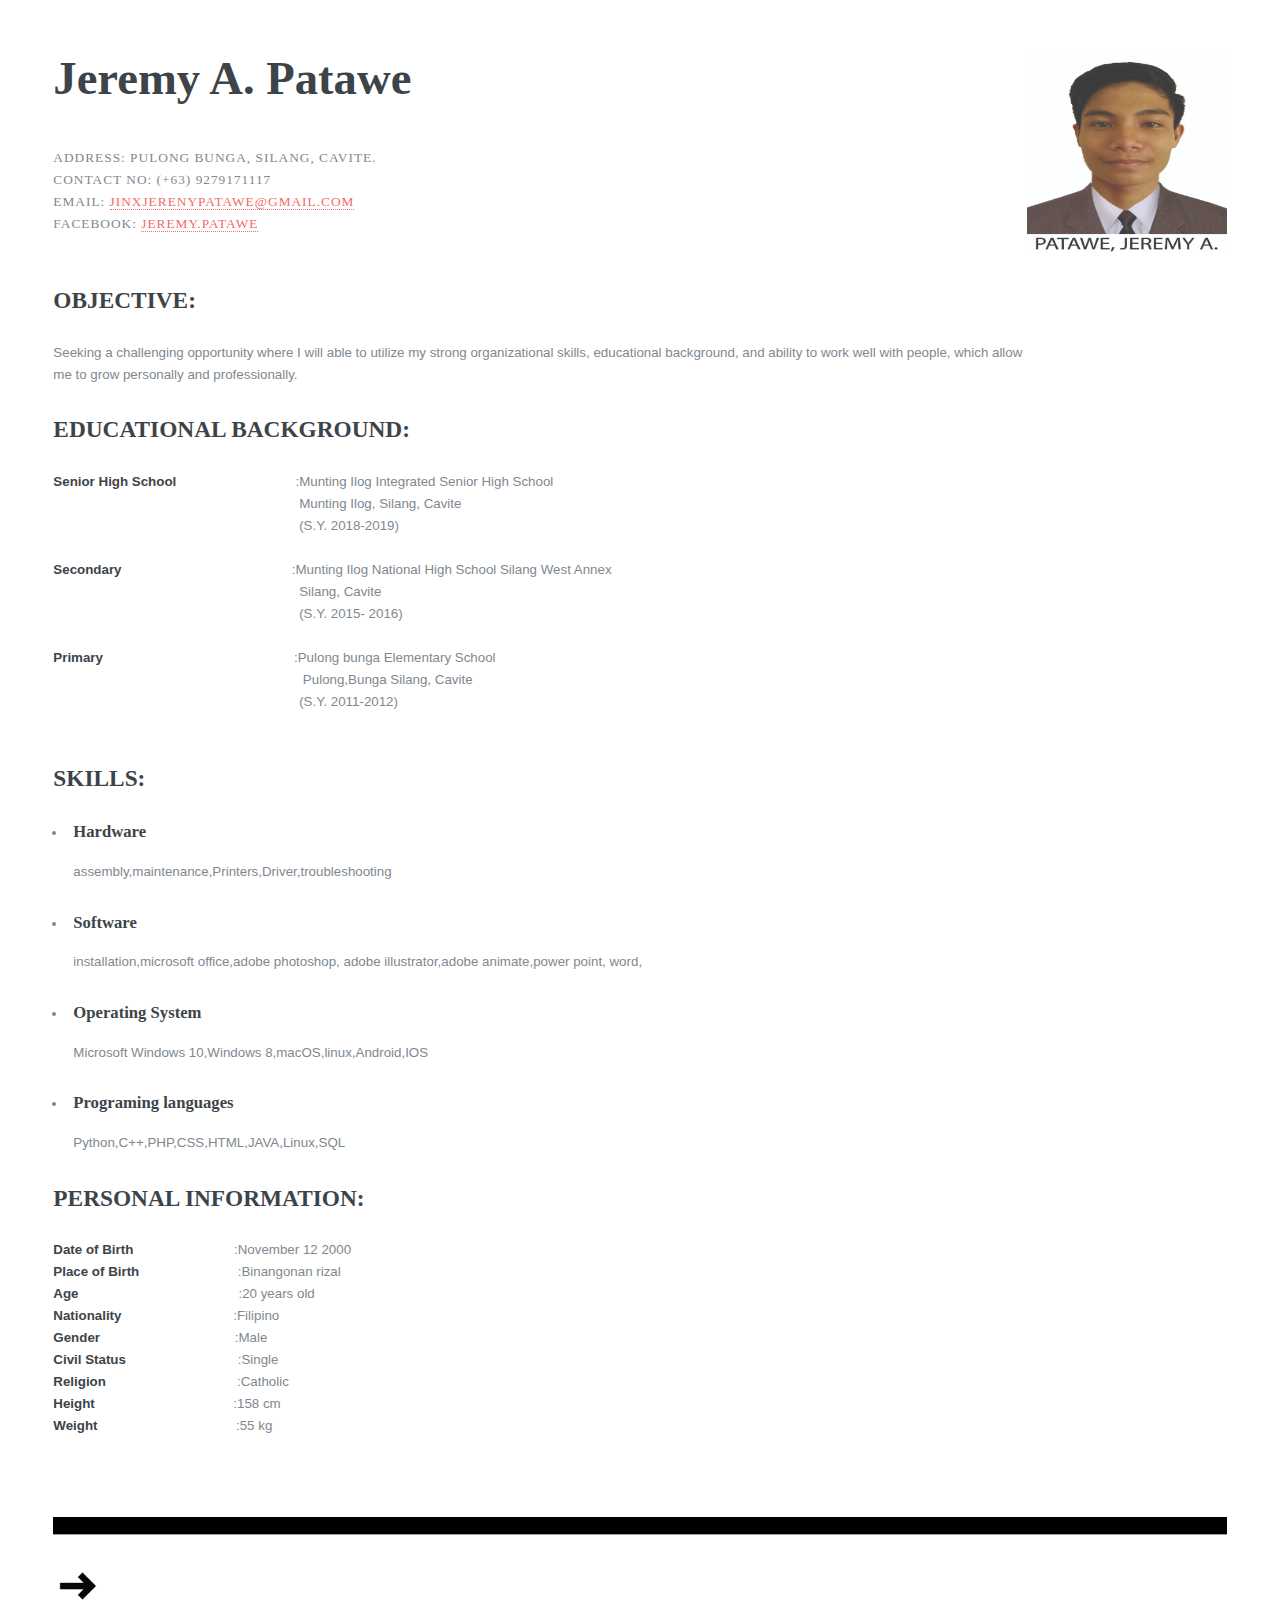
==== commit 64f56916: "Update index.html" ====
--- a/index.html
+++ b/index.html
@@ -83,7 +83,7 @@
 										
 									</div>
 									
-										<img src="image/patawe.jpg" alt="" / width="200" height="200">
+										<img src="image/PATAWE.jpg" alt="" / width="200" height="200">
 									
 								</section>
 								
@@ -106,4 +106,4 @@
 			<script src="assets/js/main.js"></script>
 
 	</body>
-</html>+</html>
